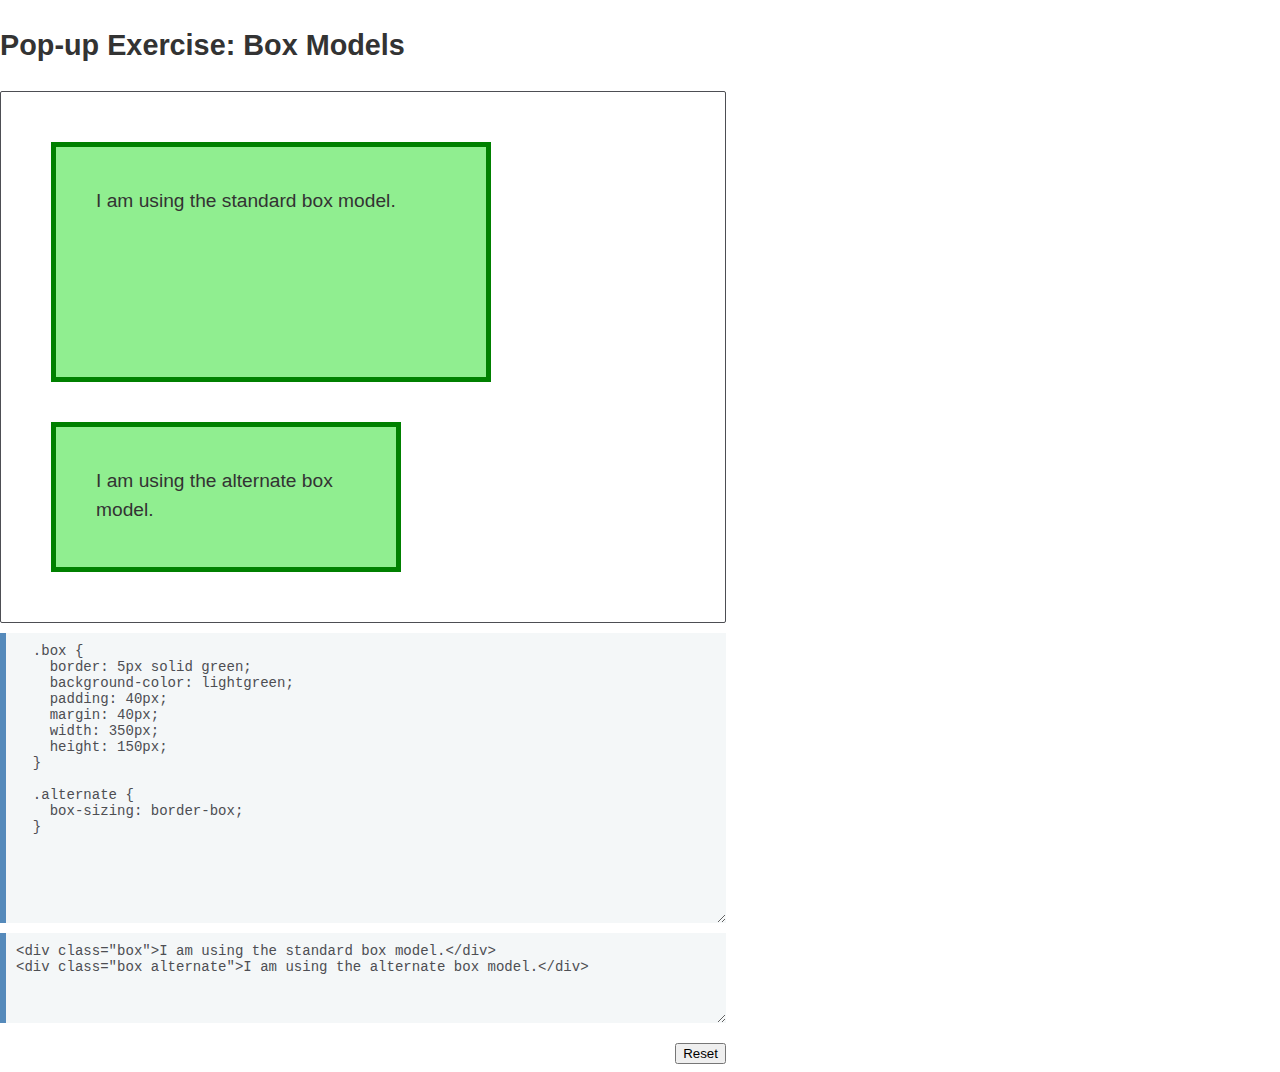
==== module 3/box-models.html @ cc95c2c6 "add module 3 - CSS" ====
<!DOCTYPE html>
<html lang="en">
  <head>
    <meta charset="utf-8" />
    <title>Box Model Task 1: Standard and Alternate Box Models</title>
    <link rel="stylesheet" href="mystyles.css" />
    <style></style>

    <style class="editable">
      .box {
        border: 5px solid green;
        background-color: lightgreen;
        padding: 40px;
        margin: 40px;
        width: 350px;
        height: 150px;
      }

      .alternate {
        box-sizing: border-box;
      }
    </style>
  </head>

  <body>
    <h2>Pop-up Exercise: Box Models</h2>
    <section class="preview">
        <div class="box">I am using the standard box model.</div>
        <div class="box alternate">I am using the alternate box model.</div>
    </section>
    <textarea class="playable playable-css" style="height: 280px;">
  .box {
    border: 5px solid green;
    background-color: lightgreen;
    padding: 40px;
    margin: 40px;
    width: 350px;
    height: 150px;
  }

  .alternate {
    box-sizing: border-box;
  }
    </textarea>

    <textarea class="playable playable-html" style="height: 80px;">
<div class="box">I am using the standard box model.</div>
<div class="box alternate">I am using the alternate box model.</div>
    </textarea>

    <div class="playable-buttons">
      <input id="reset" type="button" value="Reset" />
    </div>
  </body>
  <script src="playable.js"></script>
</html>
---- module 3/mystyles.css ----
/* Some default styling for cookbook examples */
/* 
rgb(53,43,34)
rgb(75,70,74)
rgb(95,97,110)
rgb(137,151,188)
rgb(160,178,226)
*/
body { 
    background-color: #fff;
    color: #333;
    font: 1.2em / 1.5 Helvetica Neue, Helvetica, Arial, sans-serif;
    padding: 0;
    margin: 0;
}

/* styles for the editor */

.playable {
    font-family: monospace;
    display: block;
    margin-bottom: 10px;
    background-color: #F4F7F8;
    border: none;
    border-left: 6px solid #558ABB;
    color: #4D4E53;
    width: 90%;
    max-width: 700px;
    padding: 10px 10px 0px;
    font-size: 90%;
  }

  .playable-css {
    height: 80px;
  }

  .playable-html {
    height: 160px;
  }

  .playable-buttons {
    text-align: right;
    width: 90%;
    max-width: 700px;
    padding: 5px 10px 5px 26px;
    font-size: 100%;
  }

  .preview {
    width: 90%;
    max-width: 700px;
    border: 1px solid #4D4E53;
    border-radius: 2px;
    padding: 10px 14px 10px 10px;
    margin-bottom: 10px;
  }

  .preview input {
    display: block;
    margin: 5px;
  }
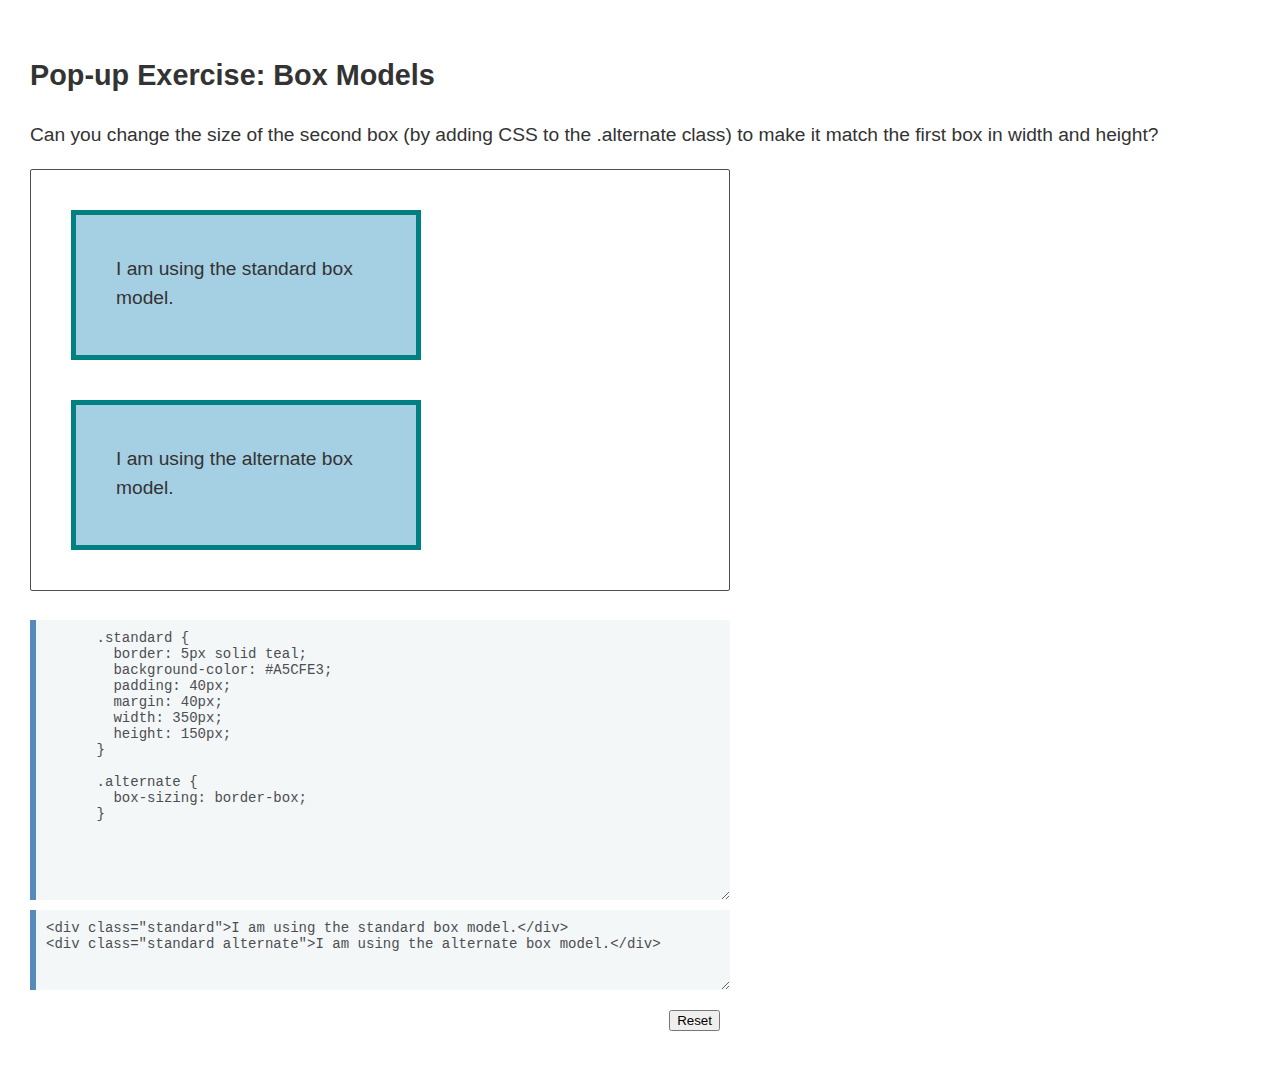
==== commit 8cc2231b: "add more html and css modules" ====
--- a/module 3/box-models.html
+++ b/module 3/box-models.html
@@ -3,13 +3,13 @@
   <head>
     <meta charset="utf-8" />
     <title>Box Model Task 1: Standard and Alternate Box Models</title>
-    <link rel="stylesheet" href="mystyles.css" />
+    <link rel="stylesheet" href="./mystyles.css" />
     <style></style>
 
     <style class="editable">
-      .box {
-        border: 5px solid green;
-        background-color: lightgreen;
+      .standard {
+        border: 5px solid teal;
+        background-color: #A5CFE3;
         padding: 40px;
         margin: 40px;
         width: 350px;
@@ -24,28 +24,30 @@
 
   <body>
     <h2>Pop-up Exercise: Box Models</h2>
+    <p>Can you change the size of the second box (by adding CSS to the .alternate class) to make it match the first box in width and height?</p>
     <section class="preview">
         <div class="box">I am using the standard box model.</div>
         <div class="box alternate">I am using the alternate box model.</div>
     </section>
+    <br>
     <textarea class="playable playable-css" style="height: 280px;">
-  .box {
-    border: 5px solid green;
-    background-color: lightgreen;
-    padding: 40px;
-    margin: 40px;
-    width: 350px;
-    height: 150px;
-  }
+      .standard {
+        border: 5px solid teal;
+        background-color: #A5CFE3;
+        padding: 40px;
+        margin: 40px;
+        width: 350px;
+        height: 150px;
+      }
 
-  .alternate {
-    box-sizing: border-box;
-  }
+      .alternate {
+        box-sizing: border-box;
+      }
     </textarea>
 
     <textarea class="playable playable-html" style="height: 80px;">
-<div class="box">I am using the standard box model.</div>
-<div class="box alternate">I am using the alternate box model.</div>
+<div class="standard">I am using the standard box model.</div>
+<div class="standard alternate">I am using the alternate box model.</div>
     </textarea>
 
     <div class="playable-buttons">
--- a/module 3/mystyles.css
+++ b/module 3/mystyles.css
@@ -6,11 +6,18 @@
 rgb(137,151,188)
 rgb(160,178,226)
 */
+/* Preferred box-sizing value */
+*,
+*::before,
+*::after {
+  box-sizing: border-box;
+}
+
 body { 
     background-color: #fff;
     color: #333;
     font: 1.2em / 1.5 Helvetica Neue, Helvetica, Arial, sans-serif;
-    padding: 0;
+    padding: 30px;
     margin: 0;
 }
 
@@ -39,23 +46,32 @@
   }
 
   .playable-buttons {
-    text-align: right;
-    width: 90%;
-    max-width: 700px;
     padding: 5px 10px 5px 26px;
     font-size: 100%;
+    max-width: 700px;
+    width: 90%;
+    text-align: right;
   }
 
   .preview {
-    width: 90%;
+    width: 100%;
     max-width: 700px;
     border: 1px solid #4D4E53;
     border-radius: 2px;
-    padding: 10px 14px 10px 10px;
-    margin-bottom: 10px;
+    padding: 0;
+    overflow: hidden;
+    clear: both;
   }
 
   .preview input {
     display: block;
     margin: 5px;
+    
+  }
+
+  img{
+    height:25%;
+    width:25%;
+    text-align: center;
+  
   }